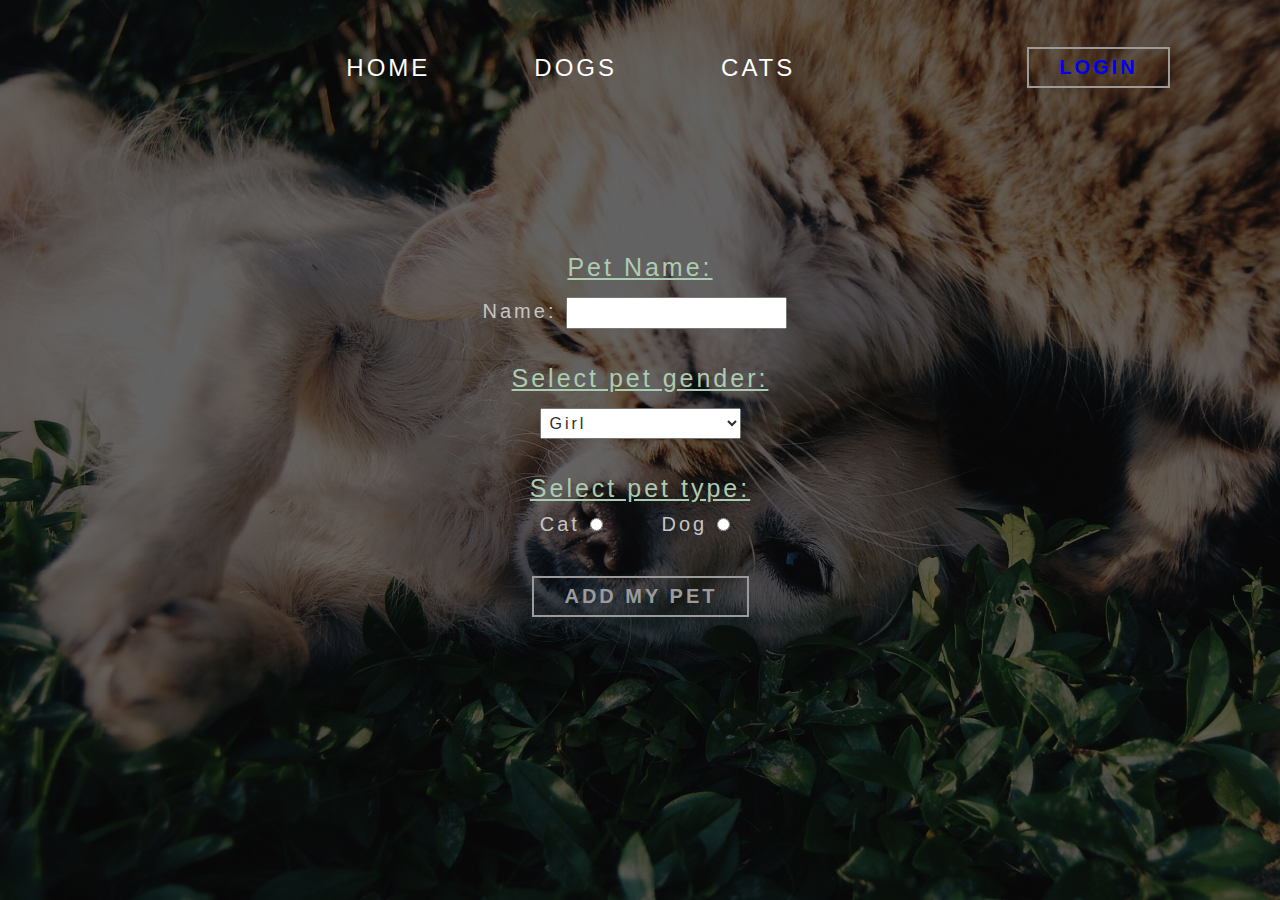
==== add.html @ 4c2b01dd "first commit" ====
<!DOCTYPE html>
<html lang="en">
<head>
    <meta charset="UTF-8">
    <meta http-equiv="X-UA-Compatible" content="IE=edge">
    <meta name="viewport" content="width=device-width, initial-scale=1.0">
    <title>Document</title>
    <link rel="stylesheet" type="text/css" href="style.css">
</head>
<body>
    <div class="container">
        <div class="header">
            <div class="navbar">
                <a href="./index.html">HOME</a>
                <a href="./dogList.html">DOGS</a>
                <a href="./catList.html">CATS</a>
            </div>
            <button class="btn">
                <a href="./login.html">LOGIN</a>
            </button>
        </div>
        <div class="content">
            <form action="add.html" method="post" name="addPetForm" onsubmit="return addPet();">
                <p>Pet Name:</p>
                <label>
                    Name:<input type="text" name="name" id="name">
                </label>
                <p>Select pet gender:</p>
                <select name="gender" id="gender">
                    <option value="girl">Girl</option>
                    <option value="boy">Boy</option>
                    <option value="notToSay">Prefer not to say</option>
                </select>
                <p>Select pet type:</p>
                <label>
                Cat<input type="radio" name="type" value="cat" id="cat"> 
                </label>
                <label>
                Dog<input type="radio" name="type" value="dog" id="dog">
                </label>
                <input type="submit" class="btn" value="ADD MY PET">
            </form>
        </div>
    </div>
    
    <script src="./script.js"></script>

</body>
</html>
---- style.css ----
*{
    margin: 0;

}

body{
    background-image: url(./pexels-snapwire-46024.jpg);
    background-repeat: no-repeat;
    background-attachment: fixed;
    background-size: cover;
}

.container{
    width: 100%;
    height: 100vh;
    background: rgba(0, 0, 0, 0.6);
    padding-left: 8%;
    padding-right: 8%;
    box-sizing: border-box;
}

.header{
    height: 15%;
    display: flex;
    align-items: center;
    overflow: hidden;
    position: relative;
}

.navbar{
    text-align: center;
    flex: 1;
}

.navbar a {
    padding: 6px 40px;
    text-decoration: none;
    color: white;
    margin-left: 20px;
    font-size: 24px;
    letter-spacing: 3px;
    font-family: 'Poppins', sans-serif;
}

.navbar a:hover{
    color: rgb(110, 155, 116);
}

.btn{
    cursor: pointer;
    color: #9b9b9b;
    font-size: 20px;
    letter-spacing: 3px;
    padding: 7px 30px;
    border: 2px solid #9b9b9b ;
    background: transparent;
    text-decoration: none;
    text-align: center;
    font-weight: bold;
    margin: 40px 8px;
}

.btn:hover{
    color: #000;
    background-color: rgb(177, 177, 177);
}

.btn a:visited{
    color: rgb(110, 155, 116);
}

.btn a{
    text-decoration: none;
}

.content{
    text-align: center;
    margin-top: 10%;
    
}

.content h1{
    font-size: 90px;
    letter-spacing: 6px;
    color: white;
    padding-bottom: 5%;
    font-family: 'Dancing Script', cursive;
}

.content p{
    font-size: 25px;
    font-family: Arial, Helvetica, sans-serif;
    color: rgb(172, 204, 177);
}

form p, label{
    color: #c5c5c5;
    font-size: 20px;
    letter-spacing: 3px;
    padding: 10px 20px;
    font-family: Arial, Helvetica, sans-serif;
}

form p{
    margin-top: 20px;
    text-decoration: underline;
}

form input, select{
    margin: 5px 10px;
    padding: 5px;
    color: #2c2c2c;
    font-size: 16px;
    letter-spacing: 3px;
}
form .btn{
    display: block;
    margin-left: 40%;
}

#gif{
    border-radius: 20px;
}

table{
    margin-top: 40px;
    color: rgb(110, 155, 116);
    font-family: Arial, Helvetica, sans-serif;
    margin-left: auto;
    margin-right: auto;

}

thead{
    color: rgb(48, 48, 48);
    background-color: rgb(110, 155, 116);
}

td{
    padding: 8px 38px;
}


#toggleElement {
    margin-left: auto;
    margin-right: auto;
}

#toggleElement.hide {
display: none;
}
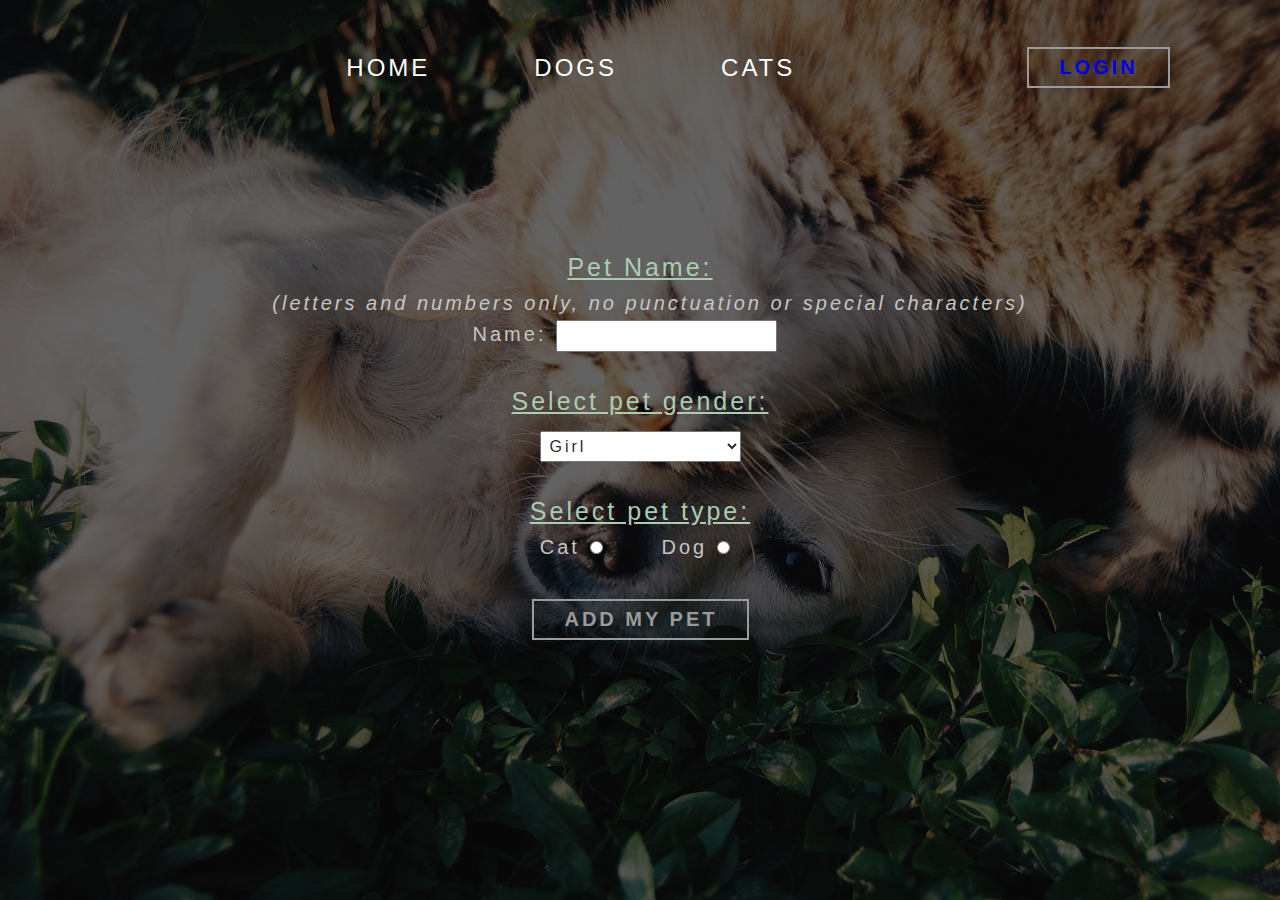
==== commit 8763f79f: "add regex validation to pet form" ====
--- a/add.html
+++ b/add.html
@@ -23,7 +23,8 @@
             <form action="add.html" method="post" name="addPetForm" onsubmit="return addPet();">
                 <p>Pet Name:</p>
                 <label>
-                    Name:<input type="text" name="name" id="name">
+                    <i>(letters and numbers only, no punctuation or special characters)</i><br>
+                    Name:<input type="text" name="name" id="name" pattern="[A-Za-z0-9]+">
                 </label>
                 <p>Select pet gender:</p>
                 <select name="gender" id="gender">
